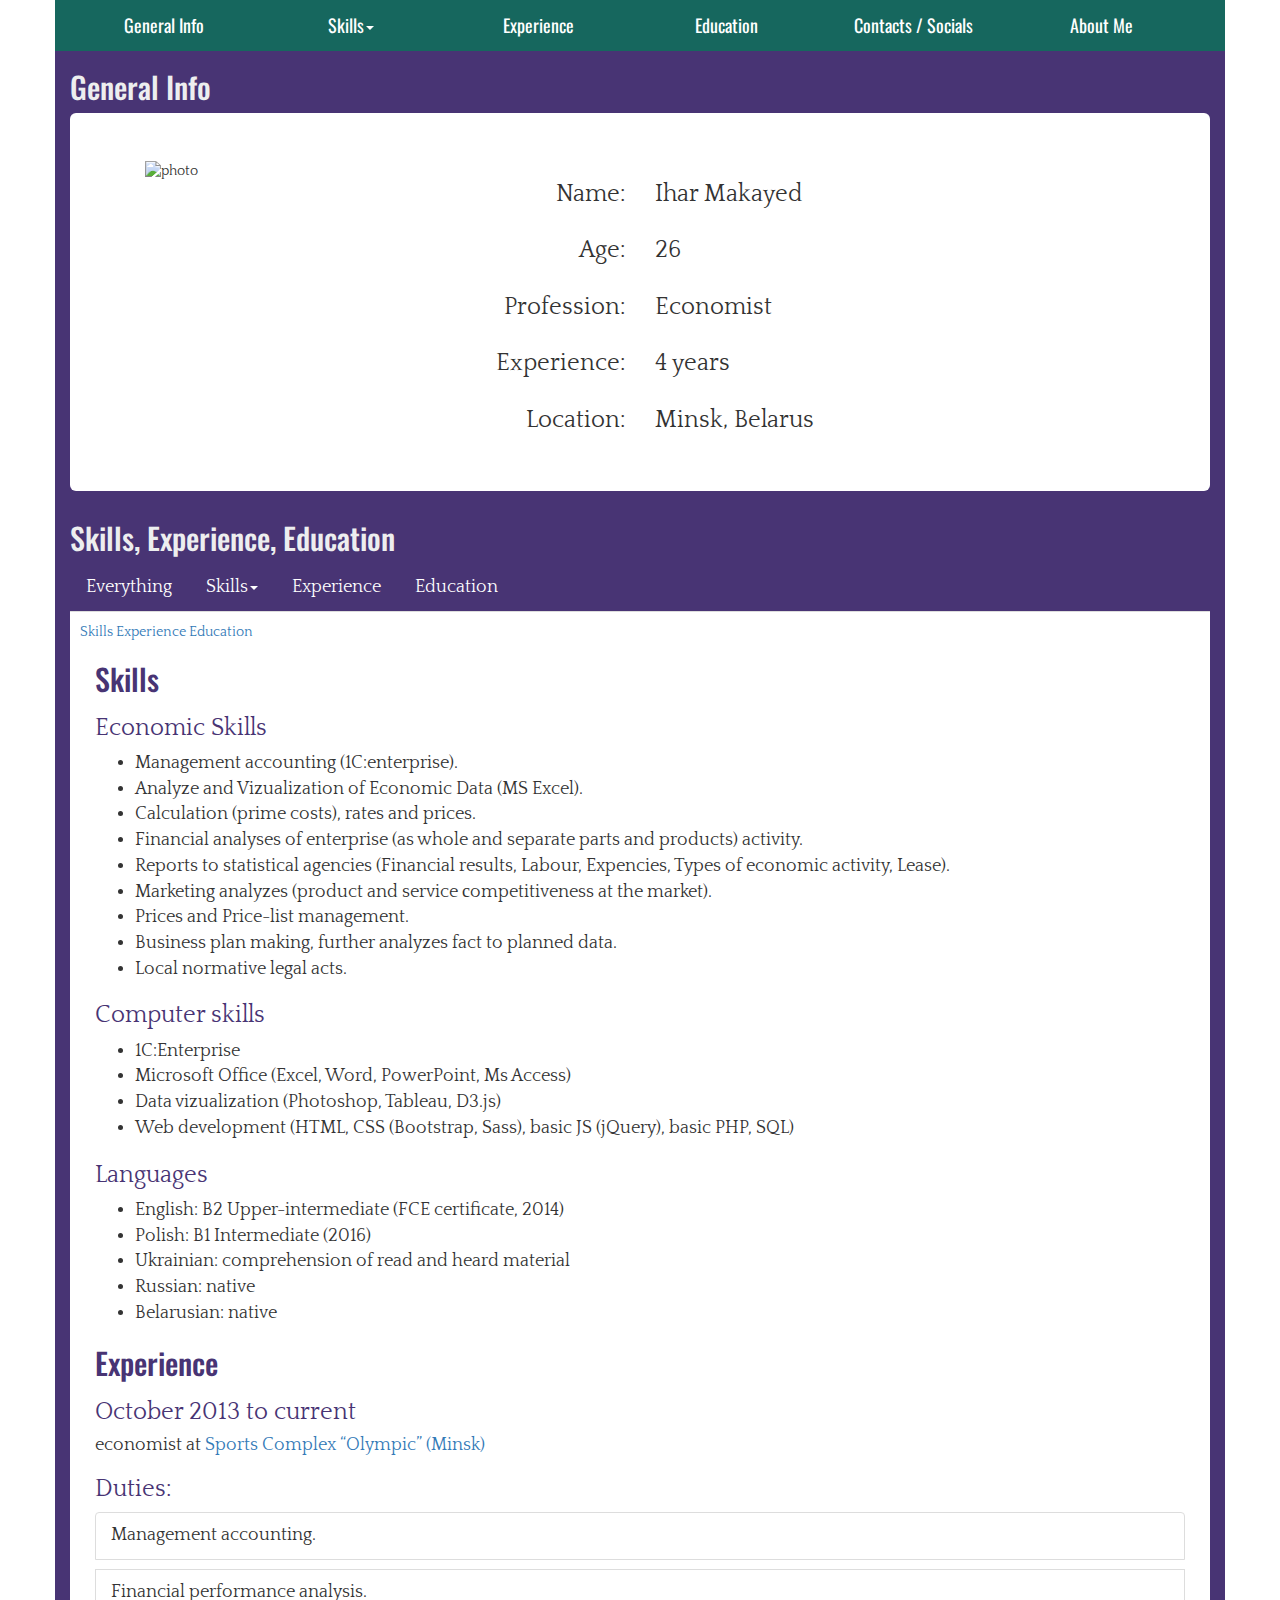
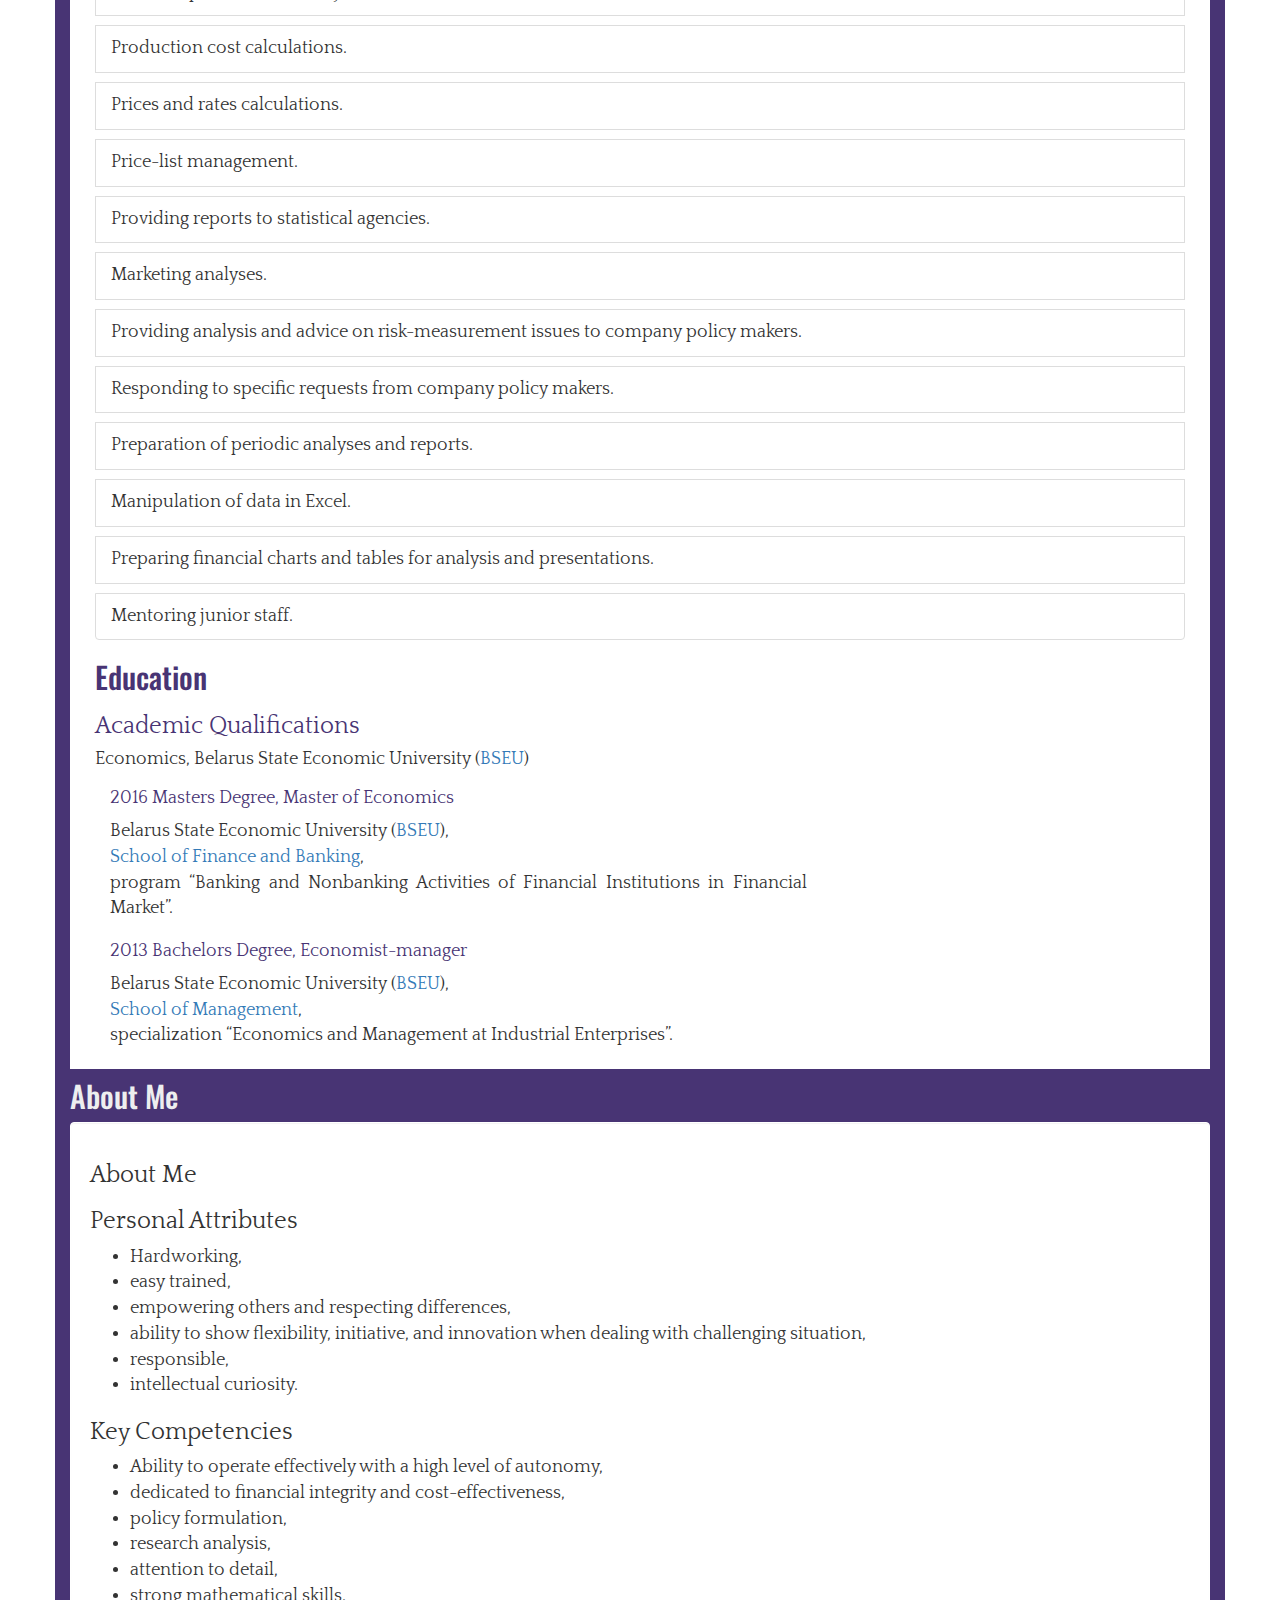
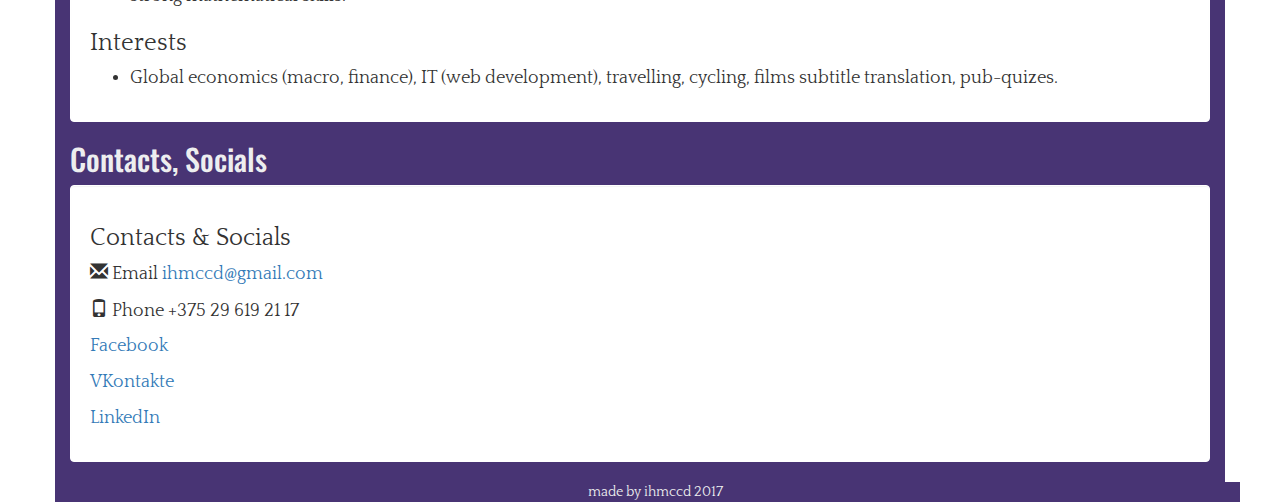
==== index.html @ b2a45d7b "eng_1" ====
<!DOCTYPE html>
<html>
<head>
	<meta charset="utf-8">
    <meta http-equiv="X-UA-Compatible" content="IE=edge">
    <meta name="viewport" content="width=device-width, initial-scale=1">
	<title>Ihar Makayed Resume</title>
	<link rel="stylesheet" href="https://maxcdn.bootstrapcdn.com/bootstrap/3.3.7/css/bootstrap.min.css" integrity="sha384-BVYiiSIFeK1dGmJRAkycuHAHRg32OmUcww7on3RYdg4Va+PmSTsz/K68vbdEjh4u" crossorigin="anonymous">
	<link href="css/styles.css" rel="stylesheet">
	<link href="https://fonts.googleapis.com/css?family=Oswald|Quattrocento" rel="stylesheet">
	<script src="https://use.fontawesome.com/898a6b61d2.js"></script>
</head>
<body>
<div class="container css_main_container">

<!-- navigation bar -->

 <nav class="navbar navbar-fixed-top container css_navbar" role="navigation">
	 <div class="navbar-header">
		<button type="button" class="navbar-toggle collapsed" data-toggle="collapse" data-target="#bs-example-navbar-collapse-1">
				<span class="sr-only">Toggle navigation</span>
				<span class="icon-bar"></span>
				<span class="icon-bar"></span>
				<span class="icon-bar"></span>
		</button>
</div>
<div class="collapse navbar-collapse" id="bs-example-navbar-collapse-1">
     <ul class="nav navbar-nav col-md-12">
		 <li class="col-xs-6 col-sm-4 col-md-2"><a href="#gen_info">General Info</a></li>
		 <li class="col-xs-6 col-sm-4 col-md-2 dropdown js_navli">
		 <a class="dropdown js_menu" data-toggle="dropdown">Skills<span class="caret"></span>
			 <ul class="dropdown-menu col-xs-12 js_dropdown_menu css_dropdown_menu_navbar">
				<li><a href="#all_skills">All</a></li>
				<li><a href="#economy_skills">Economics</a></li>
				<li><a href="#computer_skills">Computer</a></li>
				<li><a href="#lang_skills">Languages</a></li>
			</ul>
		 </a></li>
		 <li class="col-xs-6 col-sm-4 col-md-2 js_navli"><a href="#exp">Experience</a></li>
		 <li class="col-xs-6 col-sm-4 col-md-2 js_navli"><a href="#edu">Education</a></li>
		 <li class="col-xs-6 col-sm-4 col-md-2"><a href="#contacts">Contacts / Socials</a></li>
		 <li class="col-xs-6 col-sm-4 col-md-2"><a href="#about_me">About Me</a></li>
	 </ul>
 </div>
</nav>

<!-- general info section -->
<div id="main_content">
	<h2 id="gen_info">General Info</h2>
	<div class="jumbotron col-xs-12 css_jumbotron">

		<div class="col-xs-12 col-sm-5 col-md-3">
		<img src="" alt="photo" class="img-responsive"></img>
		<!--my photo -->
		</div>

		<div class="col-xs-12 col-sm-7 col-md-6">
				<h3 class="col-xs-12 col-sm-6 text-right">Name:</h3><h3 class="col-xs-12 col-sm-6 ">Ihar Makayed</h3>
				<h3 class="col-xs-12 col-sm-6 text-right">Age:</h3><h3 class="col-xs-12 col-sm-6 ">26</h3>
				<h3 class="col-xs-12 col-sm-6 text-right">Profession:</h3><h3 class="col-xs-12 col-sm-6 ">Economist</h3>
				<h3 class="col-xs-12 col-sm-6 text-right">Experience:</h3><h3 class="col-xs-12 col-sm-6 ">4 years</h3>
				<h3 class="col-xs-12 col-sm-6 text-right">Location: </h3><h3 class="col-xs-12 col-sm-6 ">Minsk, Belarus</h3>
		</div>
	</div>

	<!-- skills, experience, education section -->

	<h2 id="skills_exp_edu">Skills, Experience, Education</h2>

	<div>
		<ul class="nav nav-tabs css_nav_tabs">
		  <li><a data-toggle="tab" href="#all_info">Everything</a></li>
		  <li class="dropdown"><a class="dropdown-toggle js_menu_section" data-toggle="dropdown" href="#" >Skills<span class="caret"></span></a>
			<ul class="dropdown-menu js_dropdown_menu_section css_dropdown_menu_section">
			  <li><a href="#all_skills" data-toggle="tab">All</a></li>
			  <li><a href="#economy_skills" data-toggle="tab">Economics</a></li>
			  <li><a href="#computer_skills" data-toggle="tab">Computer</a></li>
			  <li><a href="#lang_skills" data-toggle="tab">Languages</a></li>
			</ul>
		  </li>
		  <li><a data-toggle="tab" href="#exp" >Experience</a></li>
		  <li><a data-toggle="tab" href="#edu" >Education</a></li>
		</ul>

		<!-- all info -->

		<div class="tab-content css_tabcontent">
		<div id="all_info" class="tab-pane fade in active css_tab col-md-12  css_everything">


				<a href="#everything_skills">Skills</a>
				<a href="#everything_experience">Experience</a>
				<a href="#everything_education">Education</a>

<div class="col-md-12">
				<h2 id="#everything_skills">Skills</h2>

				<h3 class="css_everything_headings">Economic Skills</h3>
				<ul>
					<li>Management accounting (1C:enterprise).</li>
					<li>Analyze and Vizualization of Economic Data (MS Excel).</li>
					<li>Calculation (prime costs), rates and prices.</li>
					<li>Financial analyses of enterprise (as whole and separate parts and products) activity.</li>
					<li>Reports to statistical agencies (Financial results, Labour, Expencies, Types of economic activity, Lease).</li>
					<li>Marketing analyzes (product and service сompetitiveness at the market).</li>
					<li>Prices and Price-list management.</li>
					<li>Business plan making, further analyzes fact to planned data.</li>
					<li>Local normative legal acts.</li>
				</ul>

				<h3 class="css_everything_headings">Computer skills</h3>
				<ul>
						<li>1C:Enterprise</li>
						<li>Microsoft Office (Excel, Word, PowerPoint, Ms Access)</li>
						<li>Data vizualization (Photoshop, Tableau, D3.js)</li>
						<li>Web development (HTML, CSS (Bootstrap, Sass), basic JS (jQuery), basic PHP, SQL)</li>
				</ul>

					<h3 class="css_everything_headings">Languages</h3>
					<ul>
							<li>English: B2 Upper-intermediate (FCE certificate, 2014)</li>
							<li>Polish: B1 Intermediate (2016)</li>
							<li>Ukrainian: comprehension of read and heard material</li>
							<li>Russian: native</li>
							<li>Belarusian: native</li>
					</ul>

					<h2 id="everything_experience">Experience</h2>

					<h3 class="css_everything_headings">October 2013 to current</h3>
					<h4>economist at <a href="http://dvs.by" target="_blank" title="dvs.by">Sports Complex “Olympic” (Minsk)</a></h4>
					<h3 class="css_everything_headings">Duties:</h3>
					<ul class="list-group css_tab_ul_li">
					<li class="list-group-item">Management accounting.</li>
					<li class="list-group-item">Financial performance analysis.</li>
					<li class="list-group-item">Production cost calculations.</li>
					<li class="list-group-item">Prices and rates calculations.</li>
					<li class="list-group-item">Price-list management.</li>
					<li class="list-group-item">Providing reports to statistical agencies.</li>
					<li class="list-group-item">Marketing analyses.</li>
					<li class="list-group-item">Providing analysis and advice on risk-measurement issues to company policy makers.</li>
					<li class="list-group-item">Responding to specific requests from company policy makers.</li>
					<li class="list-group-item">Preparation of periodic analyses and reports.</li>
					<li class="list-group-item">Manipulation of data in Excel.</li>
					<li class="list-group-item">Preparing financial charts and tables for analysis and presentations.</li>
					<li class="list-group-item">Mentoring junior staff.</li>
					</ul>



					<h2 id="everything_education">Education</h2>



					<h3 class="css_everything_headings"> Academic Qualifications</h3>
					<h4> Economics, Belarus State Economic University (<a href="http://bseu.by/english/" title="bseu page" target="_blank">BSEU</a>)</h4>

					<div class="col-md-8">
					<h4 class="css_everything_headings">2016 Masters Degree, Master of Economics </h4>
					<p  class="text-justify"> Belarus State Economic University (<a href="http://bseu.by/english/" title="bseu page" target="_blank">BSEU</a>),</br> <a href="http://bseu.by/english/faculty1/faculty1.htm" target="_blank">School of Finance and Banking</a>,</br> program “Banking and Nonbanking Activities of Financial Institutions in Financial Market”.</p>
		</div>


					<div class="col-md-8">
					<h4 class="css_everything_headings">2013 Bachelors Degree, Economist-manager</h4>
					<p  class="text-justify"> Belarus State Economic University (<a href="http://bseu.by/english/" title="bseu page" target="_blank">BSEU</a>), </br><a href="http://bseu.by/english/faculty2/faculty2.htm" target="_blank">School of Management</a>,</br> specialization “Economics and Management at Industrial Enterprises”.</p>
				</div>

		</div>
	</div>


		 <div id="all_skills" class="tab-pane fade css_tab col-md-12">
			 <div class="col-md-12">

		  <!-- all skills -->

			<a href="#all_skills_economic">Economic</a>
			<a href="#all_skills_computer">Computer</a>
			<a href="#all_skills_language">Language</a>

			<h3 id="all_skills_economic">Economic Skills</h3>
			<ul>
				<li>Management accounting (1C:enterprise).</li>
				<li>Analyze and Vizualization of Economic Data (MS Excel).</li>
				<li>Calculation (prime costs), rates and prices.</li>
				<li>Financial analyses of enterprise (as whole and separate parts and products) activity.</li>
				<li>Reports to statistical agencies (Financial results, Labour, Expencies, Types of economic activity, Lease).</li>
				<li>Marketing analyzes (product and service сompetitiveness at the market).</li>
				<li>Prices and Price-list management.</li>
				<li>Business plan making, further analyzes fact to planned data.</li>
				<li>Local normative legal acts.</li>
			</ul>

			<h3  id="all_skills_computer">Computer skills</h3>
			<ul>
					<li>1C:Enterprise</li>
					<li>Microsoft Office (Excel, Word, PowerPoint, Ms Access)</li>
					<li>Data vizualization (Photoshop, Tableau, D3.js)</li>
					<li>Web development (HTML, CSS (Bootstrap, Sass), basic JS (jQuery), basic PHP, SQL)</li>
			</ul>

			  <h3  id="all_skills_language">Languages</h3>
				<ul>
						<li>English: B2 Upper-intermediate (FCE certificate, 2014)</li>
						<li>Polish: B1 Intermediate (2016)</li>
						<li>Ukrainian: comprehension of read and heard material</li>
						<li>Russian: native</li>
						<li>Belarusian: native</li>
				</ul>



</div>
		</div>

		<!-- skills economy -->

		 <div id="economy_skills" class="tab-pane fade css_tab col-md-12">
			 <div class="col-md-12">
		  <h3>Economic Skills</h3>
			<ul>
				<li>Management accounting (1C:enterprise).</li>
				<li>Analyze and Vizualization of Economic Data (MS Excel).</li>
				<li>Calculation (prime costs), rates and prices.</li>
				<li>Financial analyses of enterprise (as whole and separate parts and products) activity.</li>
				<li>Reports to statistical agencies (Financial results, Labour, Expencies, Types of economic activity, Lease).</li>
				<li>Marketing analyzes (product and service сompetitiveness at the market).</li>
				<li>Prices and Price-list management.</li>
				<li>Business plan making, further analyzes fact to planned data.</li>
				<li>Local normative legal acts.</li>
			</ul>
		</div>
		</div>

		<!-- skills lang -->

		<div id="lang_skills" class="tab-pane fade css_tab col-md-12">
			<div class="col-md-12">
				<h3>Language Skills</h3>
<div class="col-md-12">

	<div class="media">
	  <div class="media-left media-top">
	      <img class="media-object" src="img/gb.png" alt="english" title="english">
	  </div>
	  <div class="media-body">
	    <h4 class="media-heading">English</h4>
			  <p>B2 Upper-intermediate (<a href="http://www.cambridgeenglish.org/exams/first/" target="_blank" title="FCE exam">FCE certificate</a>, 2014)</p>
	  </div>
	</div>

	<div class="media">
		<div class="media-left media-top">
				<img class="media-object" src="img/pl.png" alt="polish" title="polish">
		</div>
		<div class="media-body">
			<h4 class="media-heading">Polish</h4>
				<p>B1 Intermediate (2016)</p>
		</div>
	</div>

	<div class="media">
		<div class="media-left media-top">
				<img class="media-object" src="img/ua.png" alt="ukrainian" title="ukrainian">
		</div>
		<div class="media-body">
			<h4 class="media-heading">Ukrainian</h4>
				<p>Comprehension of read and heard material</p>
		</div>
	</div>

	<div class="media">
		<div class="media-left media-top">
				<img class="media-object" src="img/ru.png" alt="russian" title="russian">
		</div>
		<div class="media-body">
			<h4 class="media-heading">Russian</h4>
				<p>Native</p>
		</div>
	</div>

	<div class="media">
		<div class="media-left media-top">
				<img class="media-object" src="img/by.png" alt="belarusian" title="belarusian">
		</div>
		<div class="media-body">
			<h4 class="media-heading">Belarusian</h4>
				<p>Native</p>
		</div>
	</div>
</div>
</div>
<!--
			  <h3>Languages</h3>
			  <h4>English:</h4>
			  <p>B2 Upper-intermediate (<a href="http://www.cambridgeenglish.org/exams/first/" target="_blank" title="FCE exam">FCE certificate</a>, 2014);</p>
			  <h4>Polish:</h4>
			  <p>B1 Intermediate (2016);</p>
			  <h4>Ukrainian:</h4>
			  <p>- comprehension of read and heard material</p>
		      <h4>Russian, Belarusian:</h4>
			  <p>- native.</p>
-->

		</div>

		<!-- skills computer -->

		<div id="computer_skills" class="tab-pane fade css_tab col-md-12">
			<div class="hidden-sm visible-md visible-lg">
			<img src="img/enterprise.png" alt="1C:enterprise" title="1C:Enterprise" class="img-rounded col-xs-hidden"  />
			<img src="img/msoffice.png" alt="Ms Office" title="Excel, Word, PowerPoint, Access" class="img-rounded col-xs-hidden"  />
			<img src="img/photoshop.png"  alt="Photoshop" title="Photoshop" class="img-rounded col-xs-hidden" />
			<img src="img/tabl.png"  alt="Tableau" title="Tableau" class="img-rounded col-xs-hidden" />
			<img src="img/web.png"  alt="Web" title="HTML, CSS, JavaScript, jQuery" class="img-rounded col-xs-hidden" />
			<img src="img/phpmysql.png"  alt="php mysql" title="PHP Sql" class="img-rounded col-xs-hidden"  />
		</div>
			<div class="col-md-12">
			<h3>Computer skills</h3>
			<ul class="css_tab_ul_li">
					<li>1C:Enterprise</li>
					<li>Microsoft Office (Excel, Word, PowerPoint, Ms Access)</li>
					<li>Data vizualization (Photoshop, Tableau, D3.js)</li>
					<li>Web development (HTML, CSS (Bootstrap, Sass), basic JS (jQuery), basic PHP, SQL)</li>
			</ul>
		</div>
		</div>

		<div id="exp" class="tab-pane fade css_tab col-md-12">
			<div class="col-md-12">
			<h3>October 2013 to current</h3>
			<h4>economist at <a href="http://dvs.by" target="_blank" title="dvs.by">Sports Complex “Olympic” (Minsk)</a></h4>
			<h3>Duties:</h3>
			<ul class="list-group css_tab_ul_li">
			<li class="list-group-item">Management accounting.</li>
			<li class="list-group-item">Financial performance analysis.</li>
			<li class="list-group-item">Production cost calculations.</li>
			<li class="list-group-item">Prices and rates calculations.</li>
			<li class="list-group-item">Price-list management.</li>
			<li class="list-group-item">Providing reports to statistical agencies.</li>
			<li class="list-group-item">Marketing analyses.</li>
			<li class="list-group-item">Providing analysis and advice on risk-measurement issues to company policy makers.</li>
			<li class="list-group-item">Responding to specific requests from company policy makers.</li>
			<li class="list-group-item">Preparation of periodic analyses and reports.</li>
			<li class="list-group-item">Manipulation of data in Excel.</li>
			<li class="list-group-item">Preparing financial charts and tables for analysis and presentations.</li>
			<li class="list-group-item">Mentoring junior staff.</li>
			</ul>
</div>
		</div>

		<div id="edu" class="tab-pane fade css_tab col-md-12">
			<div class="col-md-12">

			<h3> Academic Qualifications</h3>
			<h4> Economics, Belarus State Economic University (<a href="http://bseu.by/english/" title="bseu page" target="_blank">BSEU</a>)</h4>

		</div>

			<div class="col-md-8">
			<h4>2016 Masters Degree, Master of Economics </h4>
			<p  class="text-justify"> Belarus State Economic University (<a href="http://bseu.by/english/" title="bseu page" target="_blank">BSEU</a>),</br> <a href="http://bseu.by/english/faculty1/faculty1.htm" target="_blank">School of Finance and Banking</a>,</br> program “Banking and Nonbanking Activities of Financial Institutions in Financial Market”.</p>
</div>


			<div class="col-md-8">
			<h4>2013 Bachelors Degree, Economist-manager</h4>
			<p  class="text-justify"> Belarus State Economic University (<a href="http://bseu.by/english/" title="bseu page" target="_blank">BSEU</a>), </br><a href="http://bseu.by/english/faculty2/faculty2.htm" target="_blank">School of Management</a>,</br> specialization “Economics and Management at Industrial Enterprises”.</p>
		</div>

</div>
		</div>

<!-- skills, experience, education section -->


		<h2>About Me</h2>
		<div>
			<div class="well css_well">
			<h3>About Me</h3>
			<h3>Personal Attributes</h3>
			<ul>
				<li>Hardworking,</li>
				<li>easy trained,</li>
				<li>empowering others and respecting differences,</li>
				<li>ability to show flexibility, initiative, and innovation when dealing with challenging situation,</li>
				<li>responsible,</li>
				<li>intellectual curiosity.</li>
			</ul>
			<h3>Key Competencies</h3>
			<ul>
				<li>Ability to operate effectively with a high level of autonomy,</li>
				<li>dedicated to financial integrity and cost-effectiveness,</li>
				<li>policy formulation,</li>
				<li> research analysis,</li>
				<li>attention to detail,</li>
				<li>strong mathematical skills.</li>
			</ul>
			<h3>Interests</h3>
			<ul>
			<li>Global  economics (macro, finance), IT (web development), travelling, cycling, films subtitle translation, pub-quizes.</li>
			<ul>
				<div id="about_me"></div>
			</div>
		</div>

		<div>
			<h2 id="contacts">Contacts, Socials</h2>
			<div class="well css_well">
				<h3>Contacts &amp; Socials</h3>
				<p><span class="glyphicon glyphicon-envelope"></span> Email <a href="mailto:#">ihmccd@gmail.com</a></p>
				<p><span class="glyphicon glyphicon-phone"></span> Phone +375 29  619 21 17</p>
				<p><i class="fa fa-facebook-square" aria-hidden="true"></i> <a href="https://www.facebook.com/igormaccoed" title="facebook.com/igormaccoed" target="_blank"> Facebook</a></p>
				<p><i class="fa fa-vk" aria-hidden="true"></i> <a href="https://vk.com/mccoed" target="_blank" title="vk.com/mccoed"> VKontakte </a></p>
				<p><i class="fa fa-linkedin-square" aria-hidden="true"></i><a href="" title="" target="_blank"> LinkedIn</p>

			</div>
		</div>


	</div>
</div>

<footer class="container">
made by ihmccd 2017
</footer>
</div>
<script src="https://ajax.googleapis.com/ajax/libs/jquery/3.2.1/jquery.min.js"></script>
<!-- Latest compiled and minified JavaScript -->
<script src="https://maxcdn.bootstrapcdn.com/bootstrap/3.3.7/js/bootstrap.min.js" integrity="sha384-Tc5IQib027qvyjSMfHjOMaLkfuWVxZxUPnCJA7l2mCWNIpG9mGCD8wGNIcPD7Txa" crossorigin="anonymous"></script>
<script src="js/script.js"></script>


</body>
</html>
---- css/styles.css ----
body {
	padding-top: 50px;
/*background-color: #edeeef*/
	font-family: 'Quattrocento', serif;

}

p, li{
	font-size: 18px;
}
a{cursor:pointer;}

h2
{
	color: #edeeef;
	font-family: 'Oswald', sans-serif;
}
nav ul li{text-align:center;}
nav ul li:first{text-align: left;}
footer
{
	background-color: #483474;
	text-align:center;
	color: #edeeef;
}

.css_dropdown_menu_navbar li a:hover{
		background-color: #16675e;
		color: #edeeef;
}

 .css_everything h2{
	 color: #483474;
 }

 .css_everything_headings{
	 color: #483474;
 }

.css_tab{
	background-color: white;//#edeeef;
	padding: 10px;
	margin-bottom: 10px;
}

.css_tab_ul_li li{
	font-family: 'Quattrocento', serif;
	margin-top: 10px;
}

.css_navbar
{
	background-color: #16675e;
	font-family: 'Oswald', sans-serif;
	font-size: 0.85vw;
	//font-weight: bold;
}

/*rewriting bootstrap */
.nav .open>a, .nav .open>a:focus, .nav .open>a:hover, .nav>li>a:focus, .nav>li>a:hover{
	background-color: #483474;
}

/* */

.css_navbar a{color: white;}
/*.css_navbar a:hover{color:black;}*/
.css_navbar li a:hover{background-color: #483474;}

.css_nav_tabs li
{
	color: white;
	//border: 1px solid white;
}

.css_nav_tabs li a
{
	color: white;

}

.css_nav_tabs li a:hover, .css_nav_tabs li.dropdown a:hover, .dropdown-menu>.active>a, .dropdown-menu>.active>a:focus, .dropdown-menu>.active>a:hover
{
	background-color: white;
	color: #483474;
	cursor: pointer;
}

.css_nav_tabs ul.css_dropdown_menu_section li a
{
		color: #483474;
}

.css_nav_tabs ul.css_dropdown_menu_section li a:hover
{
		background-color: #483474;
		color: white;
}


.css_jumbotron
{
	background-color: white;
}

.css_main_container{
	background-color: #483474;

}

.css_tabcontent{
	//margin-top: -10px;
	border-radius: 10px;
}
.css_well{
	background-color:  white;
	border-color:  white;
}

@media screen and (min-width:776px) and (max-width: 1000px) {
	#main_content{
		margin-top: 55px;
	}
}

@media screen and (min-width:316px) and (max-width: 775px) {
	#main_content{
		margin-top: 110px;
	}

	.jumbotron h3:nth-of-type(odd){
		text-align: left;
		text-decoration: underline;
	}
}

@media screen and (max-width: 315px) {
	#main_content{
		margin-top: 150px;
	}
	.jumbotron h3:nth-of-type(odd){
		text-align: left;
		text-decoration: underline;
	}
}


//extend body padding top with a media
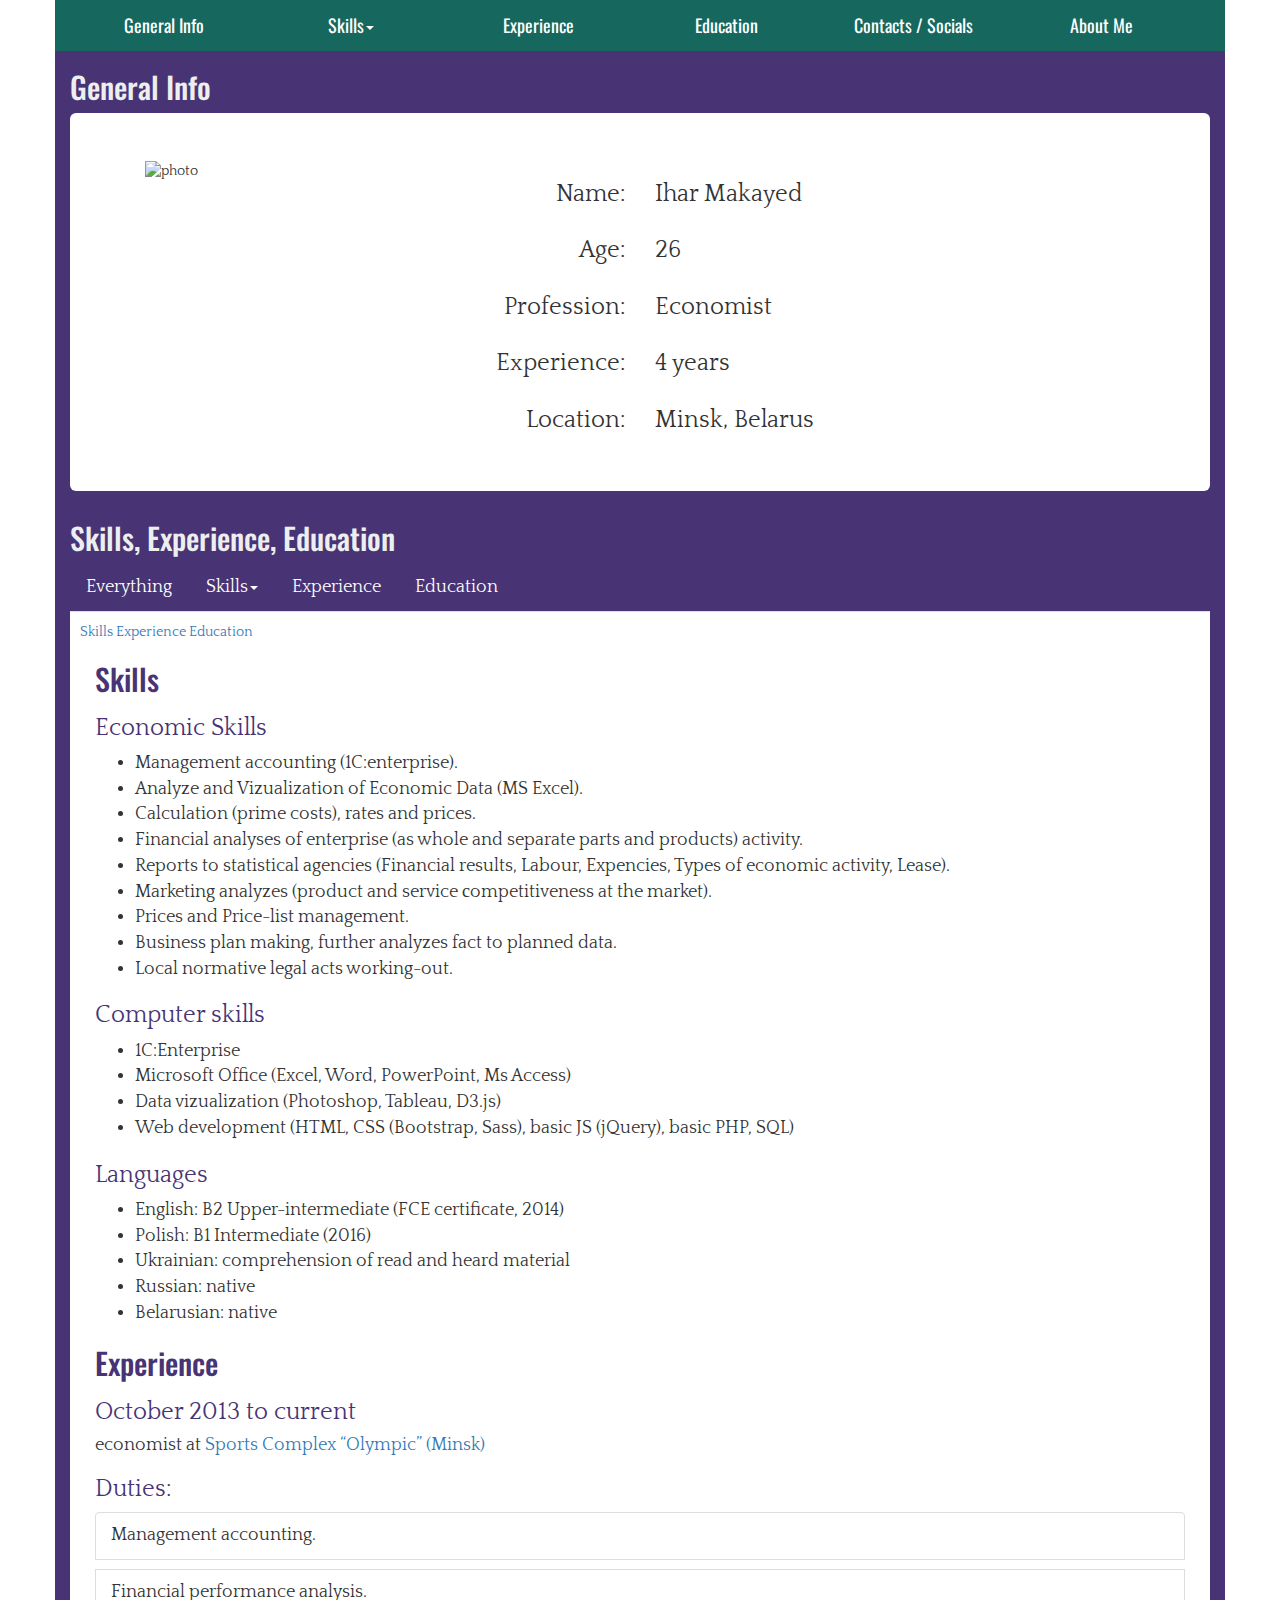
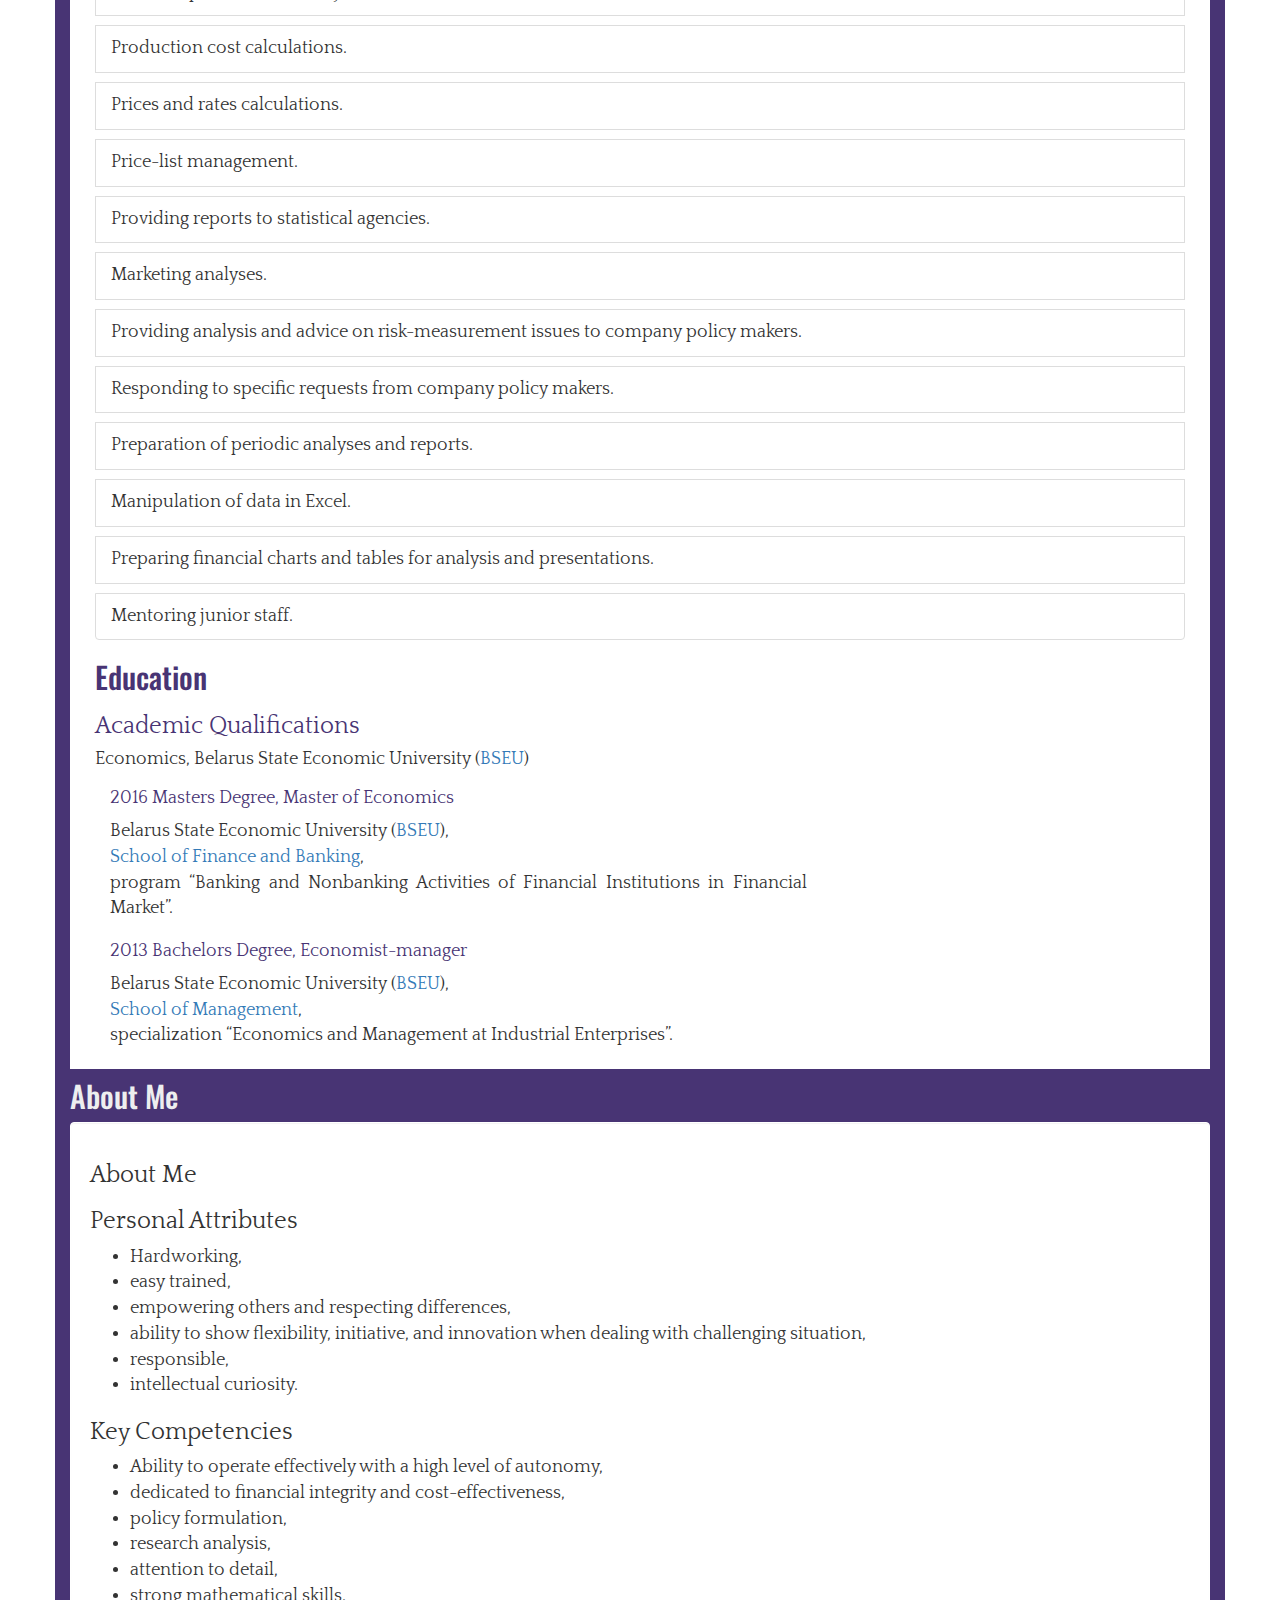
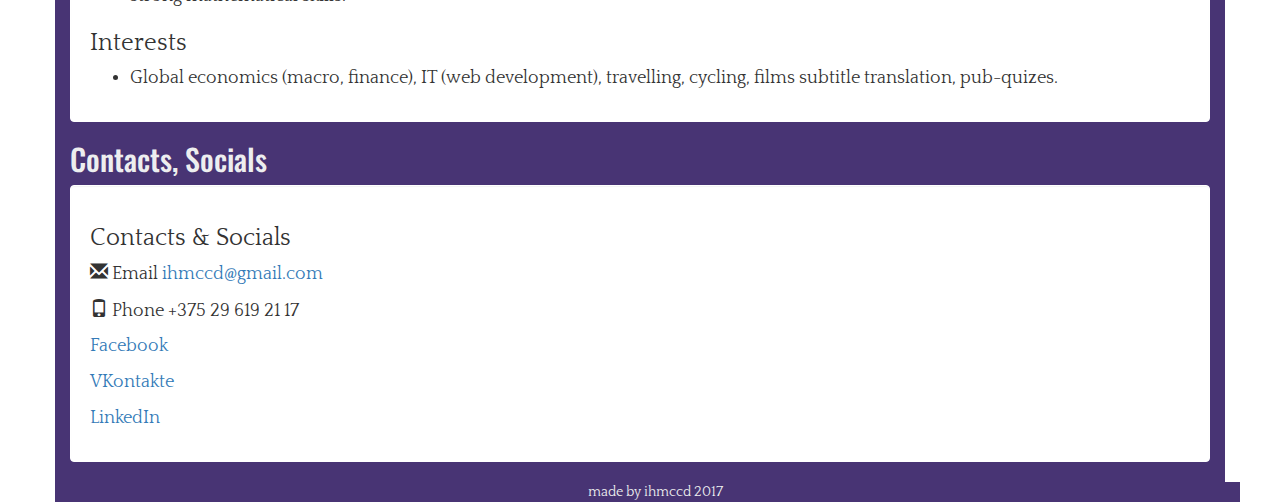
==== commit f4f83acb: "eng_1.2" ====
--- a/index.html
+++ b/index.html
@@ -17,11 +17,8 @@
 
  <nav class="navbar navbar-fixed-top container css_navbar" role="navigation">
 	 <div class="navbar-header">
-		<button type="button" class="navbar-toggle collapsed" data-toggle="collapse" data-target="#bs-example-navbar-collapse-1">
-				<span class="sr-only">Toggle navigation</span>
-				<span class="icon-bar"></span>
-				<span class="icon-bar"></span>
-				<span class="icon-bar"></span>
+		<button type="button" class="btn btn-lg navbar-toggle collapsed btn css_menu_button" data-toggle="collapse" data-target="#bs-example-navbar-collapse-1">Menu
+
 		</button>
 </div>
 <div class="collapse navbar-collapse" id="bs-example-navbar-collapse-1">
@@ -105,7 +102,7 @@
 					<li>Marketing analyzes (product and service сompetitiveness at the market).</li>
 					<li>Prices and Price-list management.</li>
 					<li>Business plan making, further analyzes fact to planned data.</li>
-					<li>Local normative legal acts.</li>
+					<li>Local normative legal acts working-out.</li>
 				</ul>
 
 				<h3 class="css_everything_headings">Computer skills</h3>
@@ -246,7 +243,7 @@
 	  </div>
 	  <div class="media-body">
 	    <h4 class="media-heading">English</h4>
-			  <p>B2 Upper-intermediate (<a href="http://www.cambridgeenglish.org/exams/first/" target="_blank" title="FCE exam">FCE certificate</a>, 2014)</p>
+			  <p><a href="https://en.wikipedia.org/wiki/Common_European_Framework_of_Reference_for_Languages" target="_blank">B2</a> Upper-intermediate (<a href="http://www.cambridgeenglish.org/exams/first/" target="_blank" title="FCE exam">FCE certificate</a>, 2014)</p>
 	  </div>
 	</div>
 
@@ -256,7 +253,7 @@
 		</div>
 		<div class="media-body">
 			<h4 class="media-heading">Polish</h4>
-				<p>B1 Intermediate (2016)</p>
+				<p><a href="https://en.wikipedia.org/wiki/Common_European_Framework_of_Reference_for_Languages" target="_blank">B1</a> Intermediate (2016)</p>
 		</div>
 	</div>
 
--- a/css/styles.css
+++ b/css/styles.css
@@ -103,6 +103,21 @@
 	background-color: white;
 }
 
+.css_menu_button{
+	background-color: #483474;
+	color: white;
+}
+
+.css_menu_button:hover{
+	background-color: white;
+	color: #16675e;
+}
+
+.css_menu_button:focus{
+	background-color: #483474;
+	color: white;
+}
+
 .css_main_container{
 	background-color: #483474;
 
@@ -125,7 +140,7 @@
 
 @media screen and (min-width:316px) and (max-width: 775px) {
 	#main_content{
-		margin-top: 110px;
+		margin-top: 150px;
 	}
 
 	.jumbotron h3:nth-of-type(odd){
@@ -136,7 +151,7 @@
 
 @media screen and (max-width: 315px) {
 	#main_content{
-		margin-top: 150px;
+		margin-top: 180px;
 	}
 	.jumbotron h3:nth-of-type(odd){
 		text-align: left;
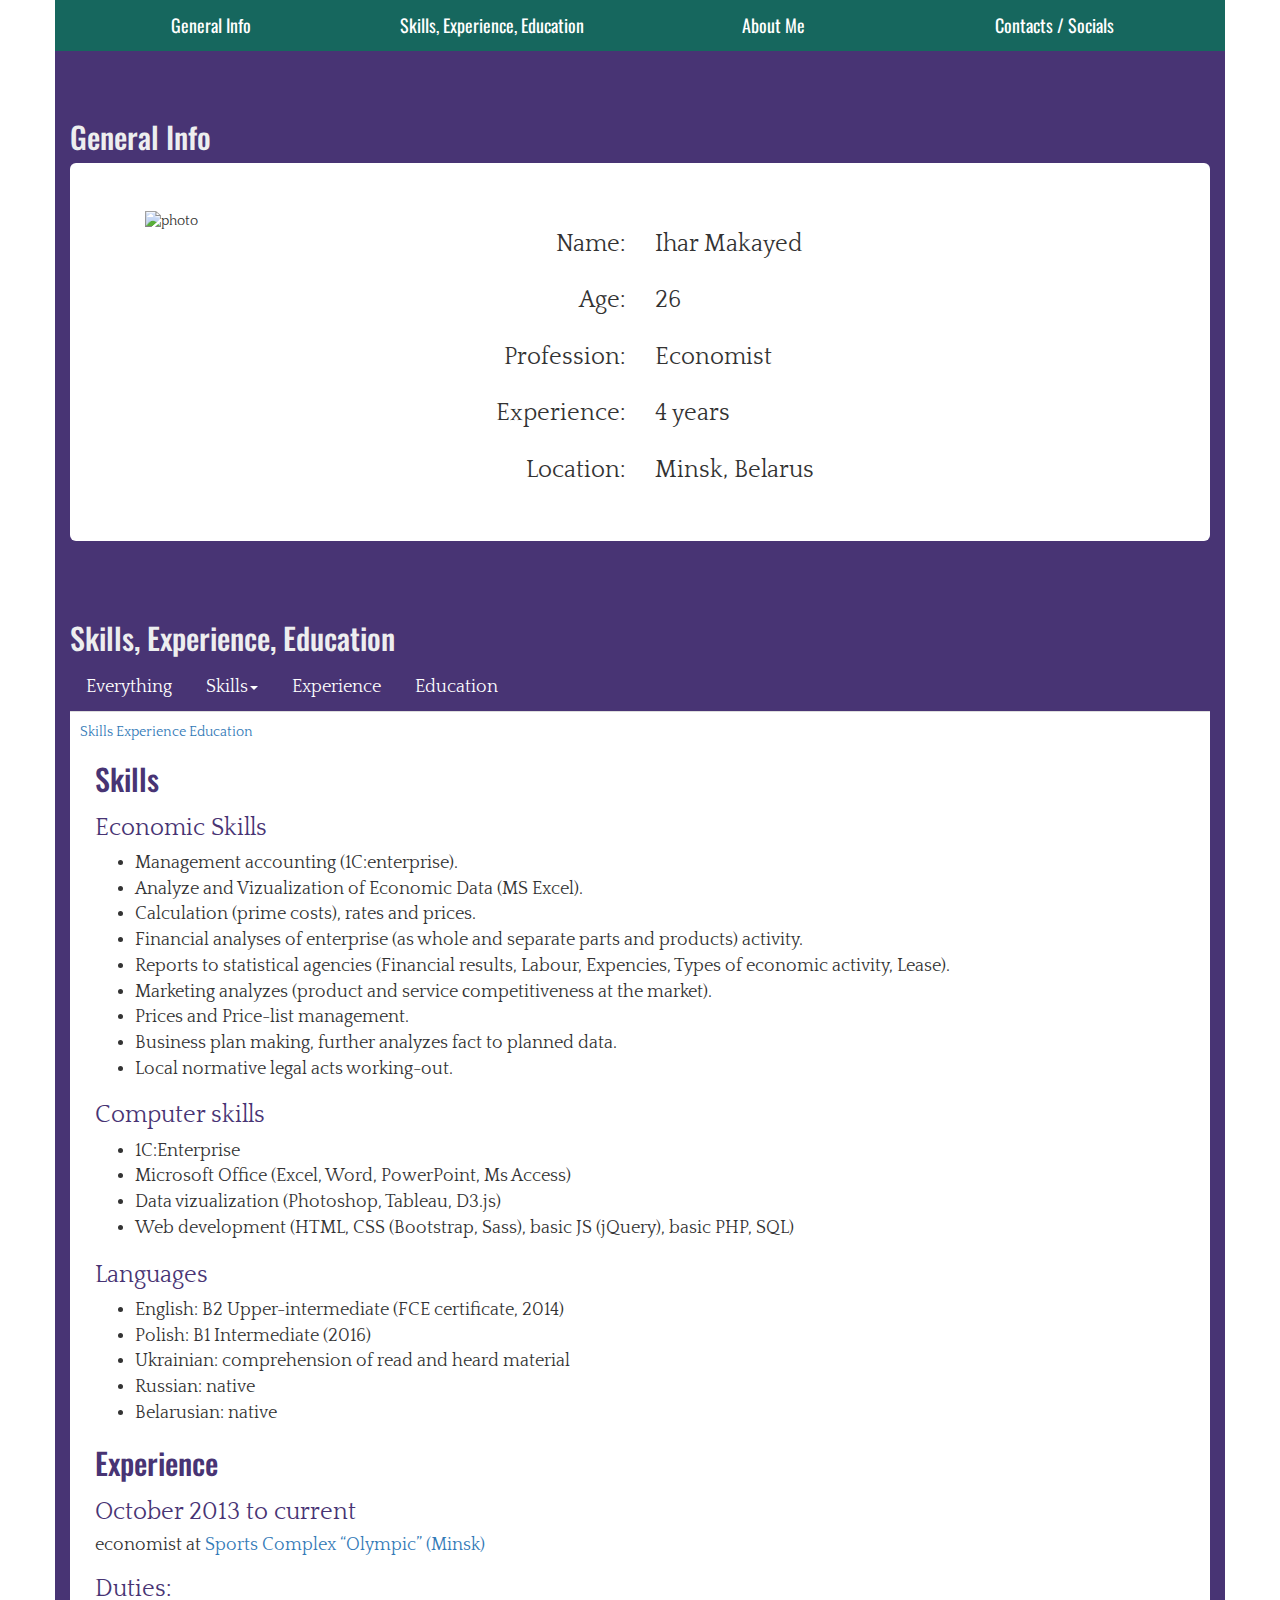
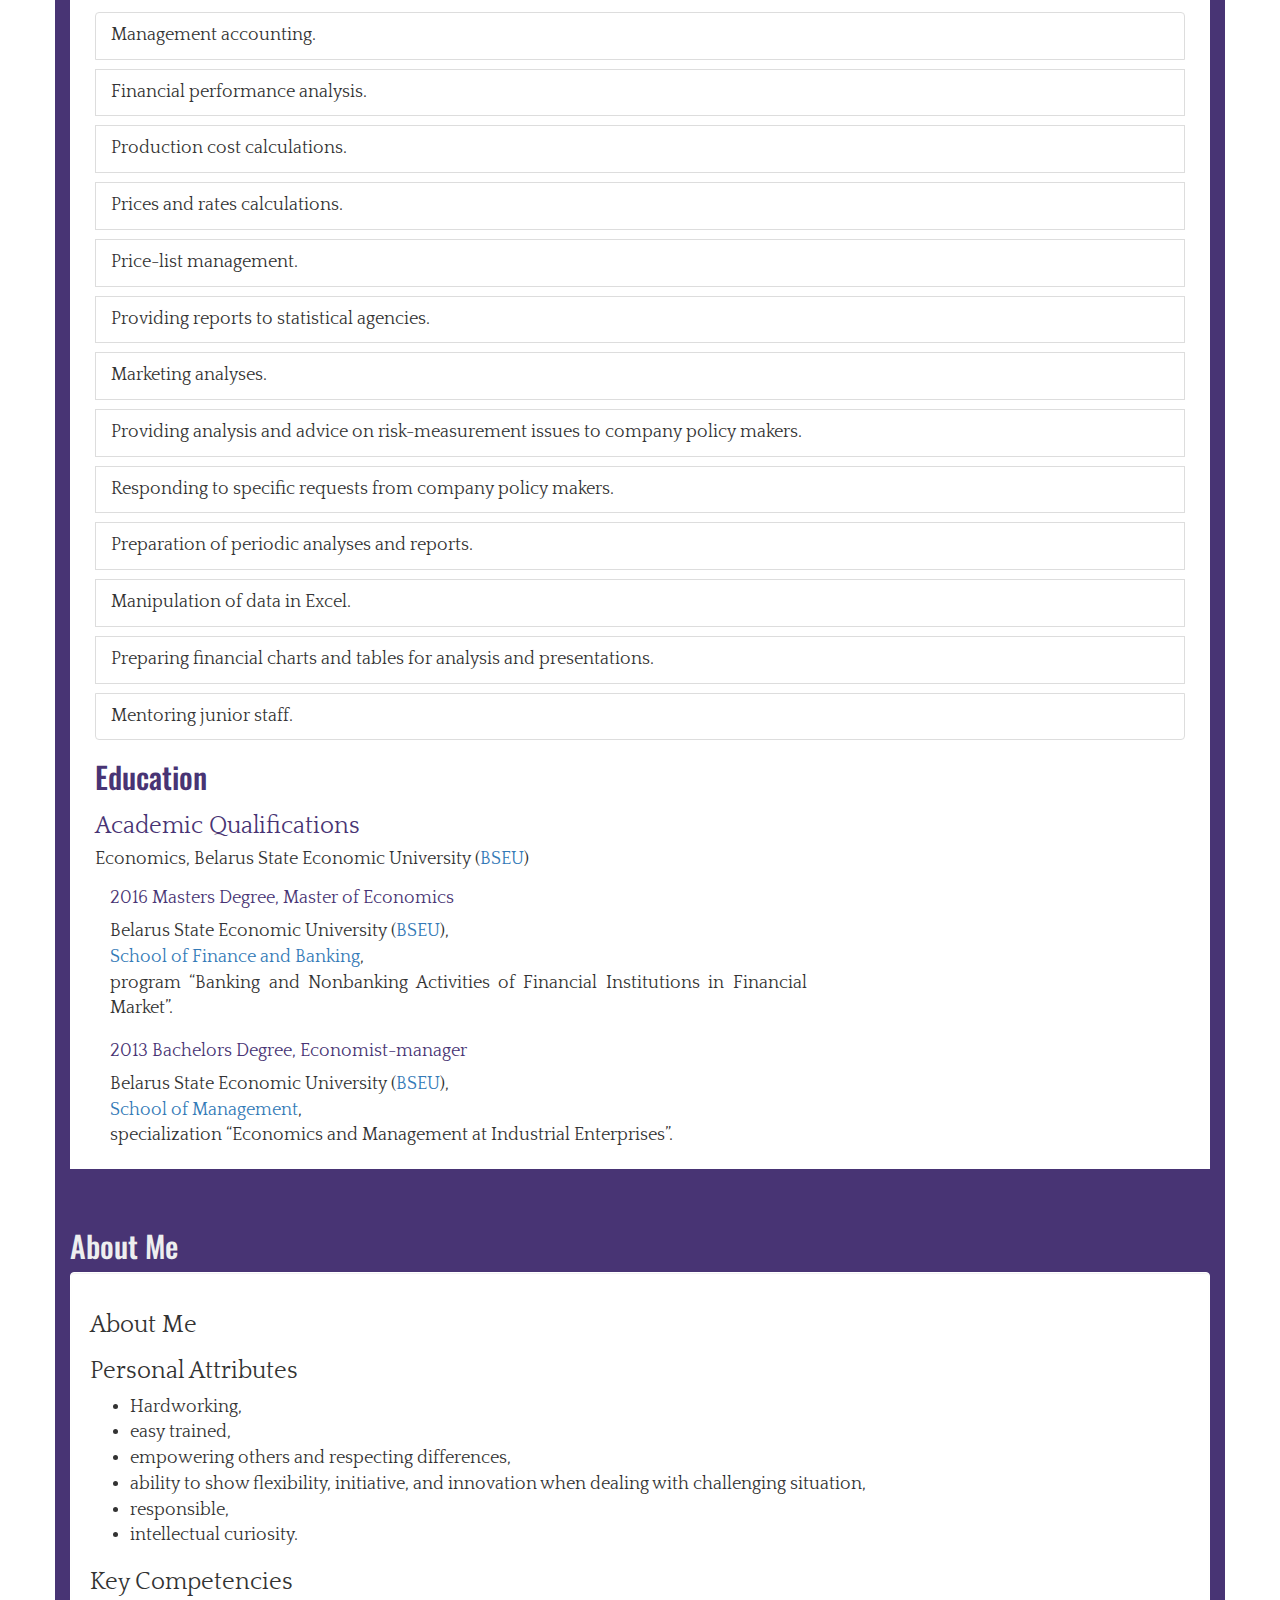
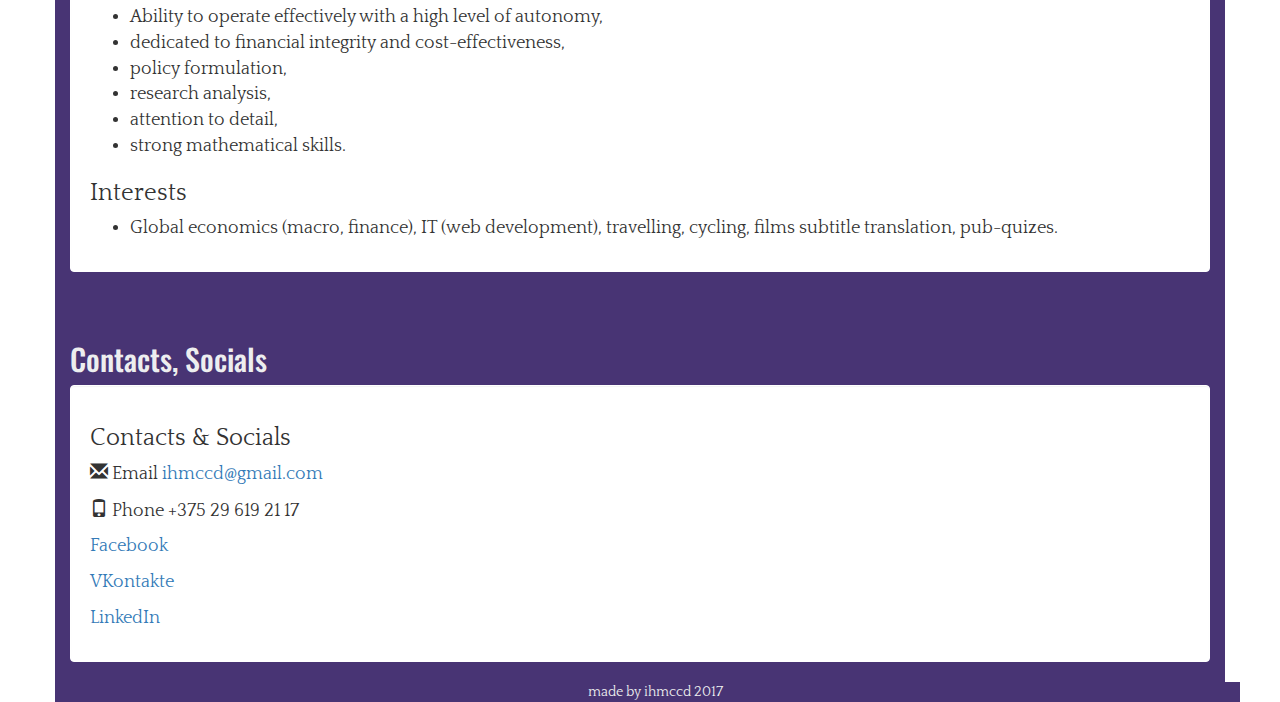
==== commit 83287304: "eng_04/07" ====
--- a/index.html
+++ b/index.html
@@ -23,27 +23,20 @@
 </div>
 <div class="collapse navbar-collapse" id="bs-example-navbar-collapse-1">
      <ul class="nav navbar-nav col-md-12">
-		 <li class="col-xs-6 col-sm-4 col-md-2"><a href="#gen_info">General Info</a></li>
-		 <li class="col-xs-6 col-sm-4 col-md-2 dropdown js_navli">
-		 <a class="dropdown js_menu" data-toggle="dropdown">Skills<span class="caret"></span>
-			 <ul class="dropdown-menu col-xs-12 js_dropdown_menu css_dropdown_menu_navbar">
-				<li><a href="#all_skills">All</a></li>
-				<li><a href="#economy_skills">Economics</a></li>
-				<li><a href="#computer_skills">Computer</a></li>
-				<li><a href="#lang_skills">Languages</a></li>
-			</ul>
-		 </a></li>
-		 <li class="col-xs-6 col-sm-4 col-md-2 js_navli"><a href="#exp">Experience</a></li>
-		 <li class="col-xs-6 col-sm-4 col-md-2 js_navli"><a href="#edu">Education</a></li>
-		 <li class="col-xs-6 col-sm-4 col-md-2"><a href="#contacts">Contacts / Socials</a></li>
-		 <li class="col-xs-6 col-sm-4 col-md-2"><a href="#about_me">About Me</a></li>
+		 <li class="col-xs-6 col-sm-3 col-md-3"><a href="#gen_info">General Info</a></li>
+		 <li class="col-xs-6 col-sm-3 col-md-3"><a href="#skills_exp_edu">Skills, Experience, Education</a></li>
+		 <li class="col-xs-6 col-sm-3 col-md-3"><a href="#about_me">About Me</a></li>
+		 <li class="col-xs-6 col-sm-3 col-md-3"><a href="#contacts">Contacts / Socials</a></li>
+		 
 	 </ul>
  </div>
 </nav>
 
 <!-- general info section -->
+
 <div id="main_content">
-	<h2 id="gen_info">General Info</h2>
+	<div class="css_ancor_correct" id="gen_info"></div>
+	<h2>General Info</h2>
 	<div class="jumbotron col-xs-12 css_jumbotron">
 
 		<div class="col-xs-12 col-sm-5 col-md-3">
@@ -61,8 +54,8 @@
 	</div>
 
 	<!-- skills, experience, education section -->
-
-	<h2 id="skills_exp_edu">Skills, Experience, Education</h2>
+	<div id="skills_exp_edu" class="css_ancor_correct col-xs-12"></div>
+	<h2>Skills, Experience, Education</h2>
 
 	<div>
 		<ul class="nav nav-tabs css_nav_tabs">
@@ -243,7 +236,7 @@
 	  </div>
 	  <div class="media-body">
 	    <h4 class="media-heading">English</h4>
-			  <p><a href="https://en.wikipedia.org/wiki/Common_European_Framework_of_Reference_for_Languages" target="_blank">B2</a> Upper-intermediate (<a href="http://www.cambridgeenglish.org/exams/first/" target="_blank" title="FCE exam">FCE certificate</a>, 2014)</p>
+			  <p><a href="https://en.wikipedia.org/wiki/Common_European_Framework_of_Reference_for_Languages" target="_blank" title="B2 meaning">B2</a> Upper-intermediate (<a href="http://www.cambridgeenglish.org/exams/first/" target="_blank" title="FCE exam">FCE certificate</a>, 2014)</p>
 	  </div>
 	</div>
 
@@ -253,7 +246,7 @@
 		</div>
 		<div class="media-body">
 			<h4 class="media-heading">Polish</h4>
-				<p><a href="https://en.wikipedia.org/wiki/Common_European_Framework_of_Reference_for_Languages" target="_blank">B1</a> Intermediate (2016)</p>
+				<p><a href="https://en.wikipedia.org/wiki/Common_European_Framework_of_Reference_for_Languages" target="_blank" title="B1 meaning">B1</a> Intermediate (2016)</p>
 		</div>
 	</div>
 
@@ -370,8 +363,7 @@
 		</div>
 
 <!-- skills, experience, education section -->
-
-
+		<div id="about_me" class="css_ancor_correct col-xs-12"></div>
 		<h2>About Me</h2>
 		<div>
 			<div class="well css_well">
@@ -398,12 +390,14 @@
 			<ul>
 			<li>Global  economics (macro, finance), IT (web development), travelling, cycling, films subtitle translation, pub-quizes.</li>
 			<ul>
-				<div id="about_me"></div>
+
 			</div>
 		</div>
 
+
 		<div>
-			<h2 id="contacts">Contacts, Socials</h2>
+		<div id="contacts" class="css_ancor_correct col-xs-12"></div>
+			<h2>Contacts, Socials</h2>
 			<div class="well css_well">
 				<h3>Contacts &amp; Socials</h3>
 				<p><span class="glyphicon glyphicon-envelope"></span> Email <a href="mailto:#">ihmccd@gmail.com</a></p>
--- a/css/styles.css
+++ b/css/styles.css
@@ -22,6 +22,10 @@
 	background-color: #483474;
 	text-align:center;
 	color: #edeeef;
+}
+
+.css_ancor_correct{
+	height: 50px;
 }
 
 .css_dropdown_menu_navbar li a:hover{
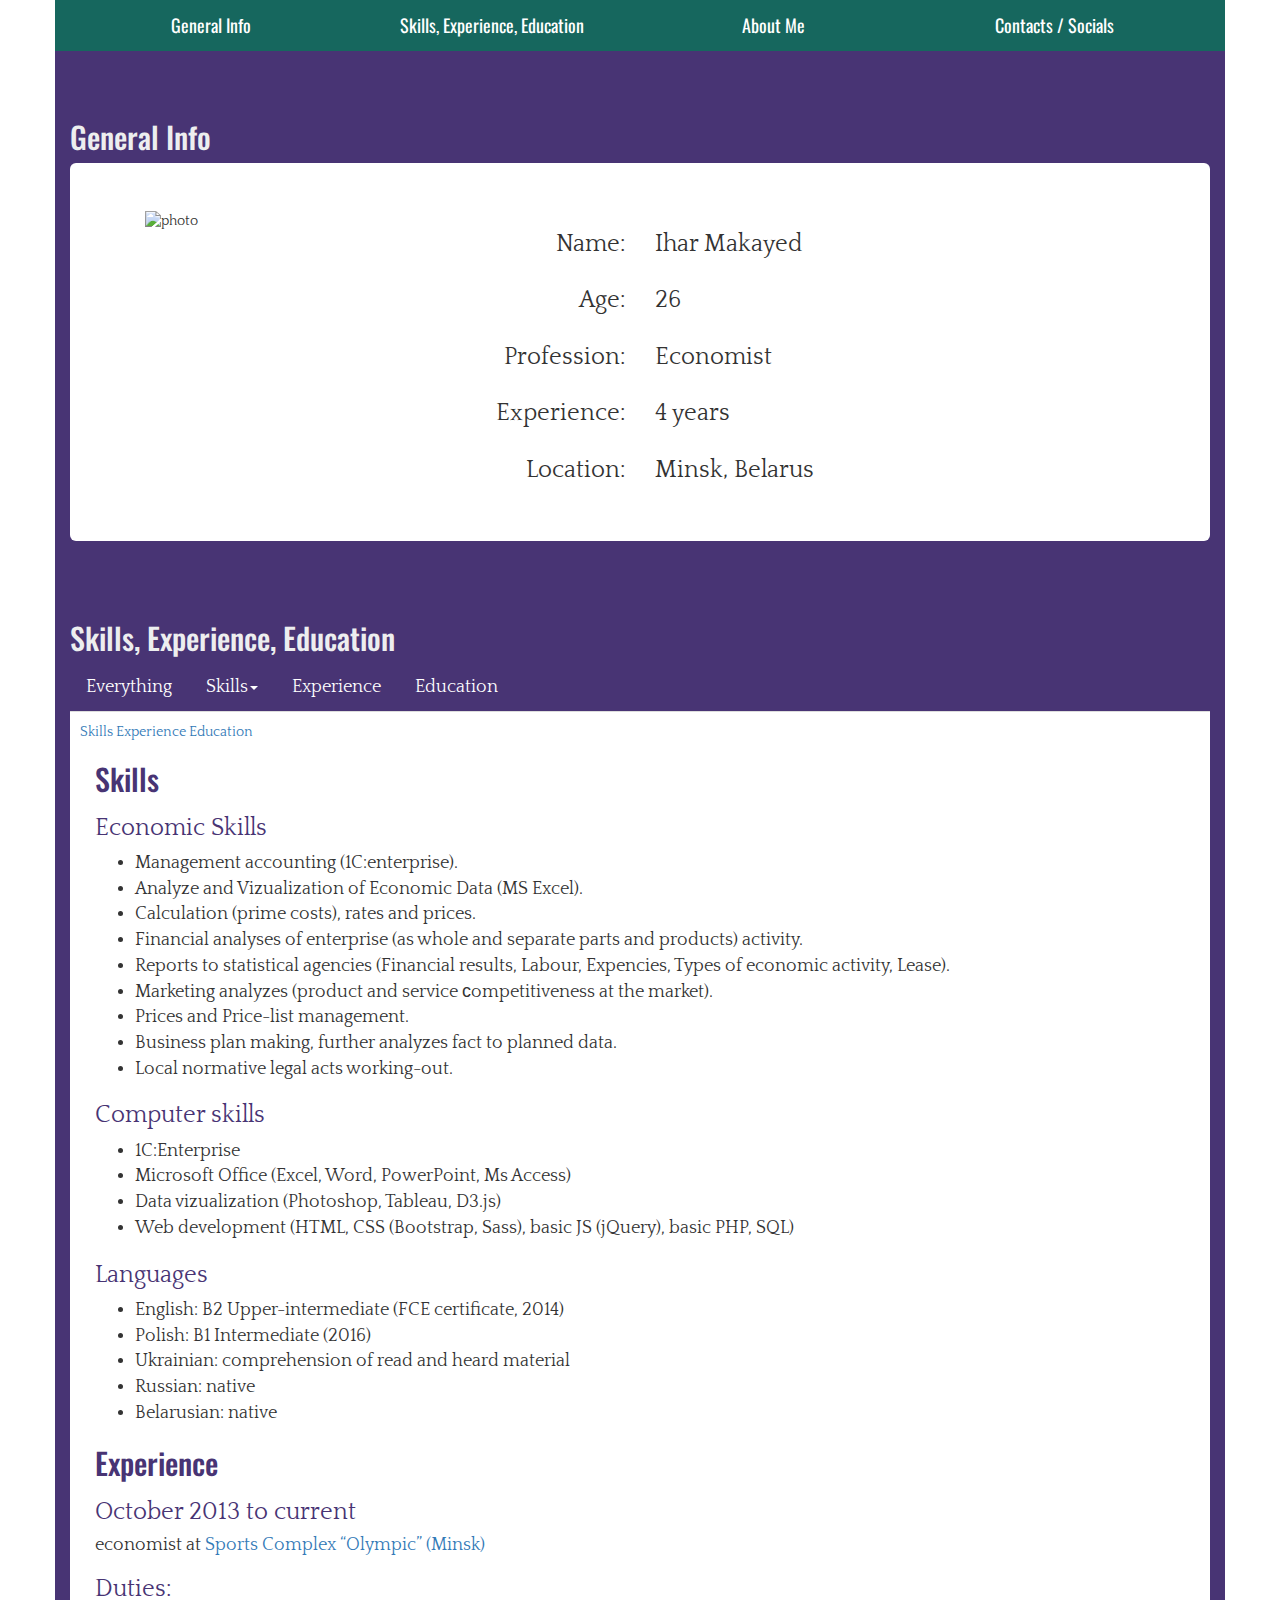
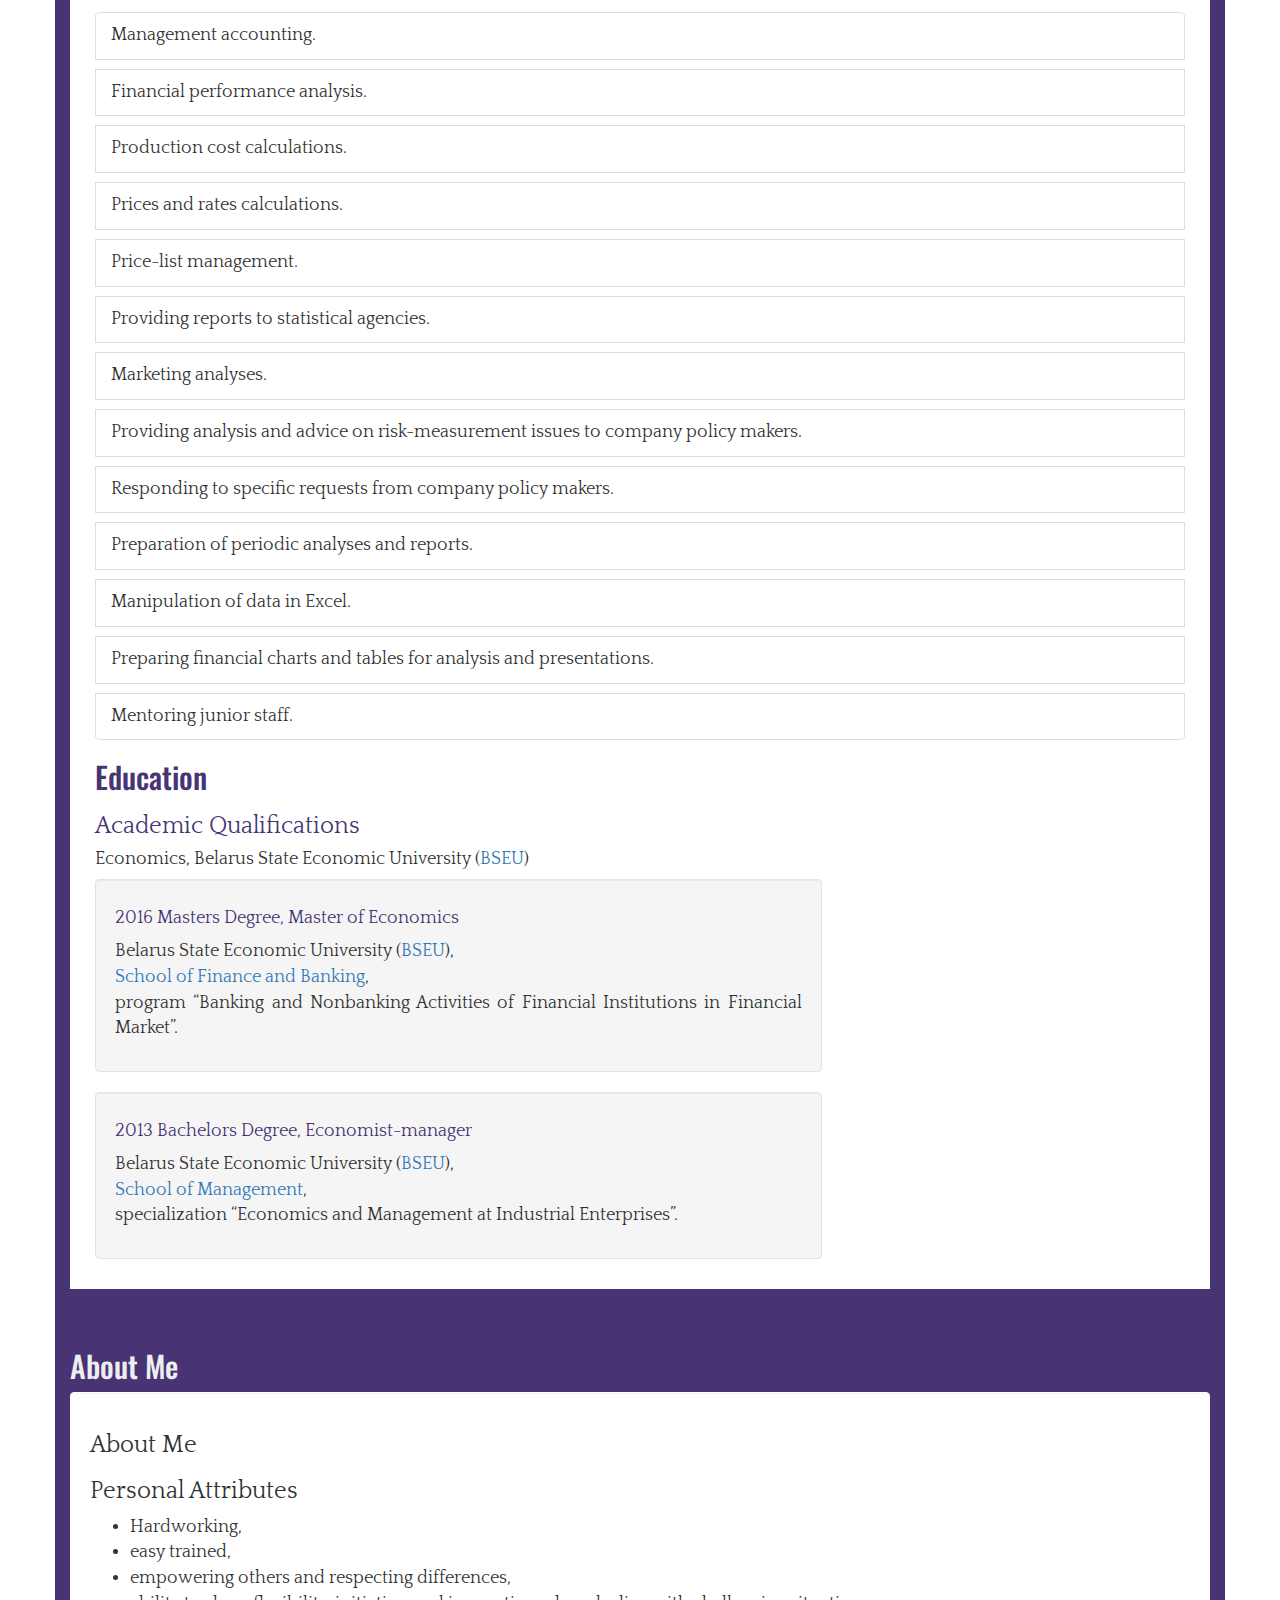
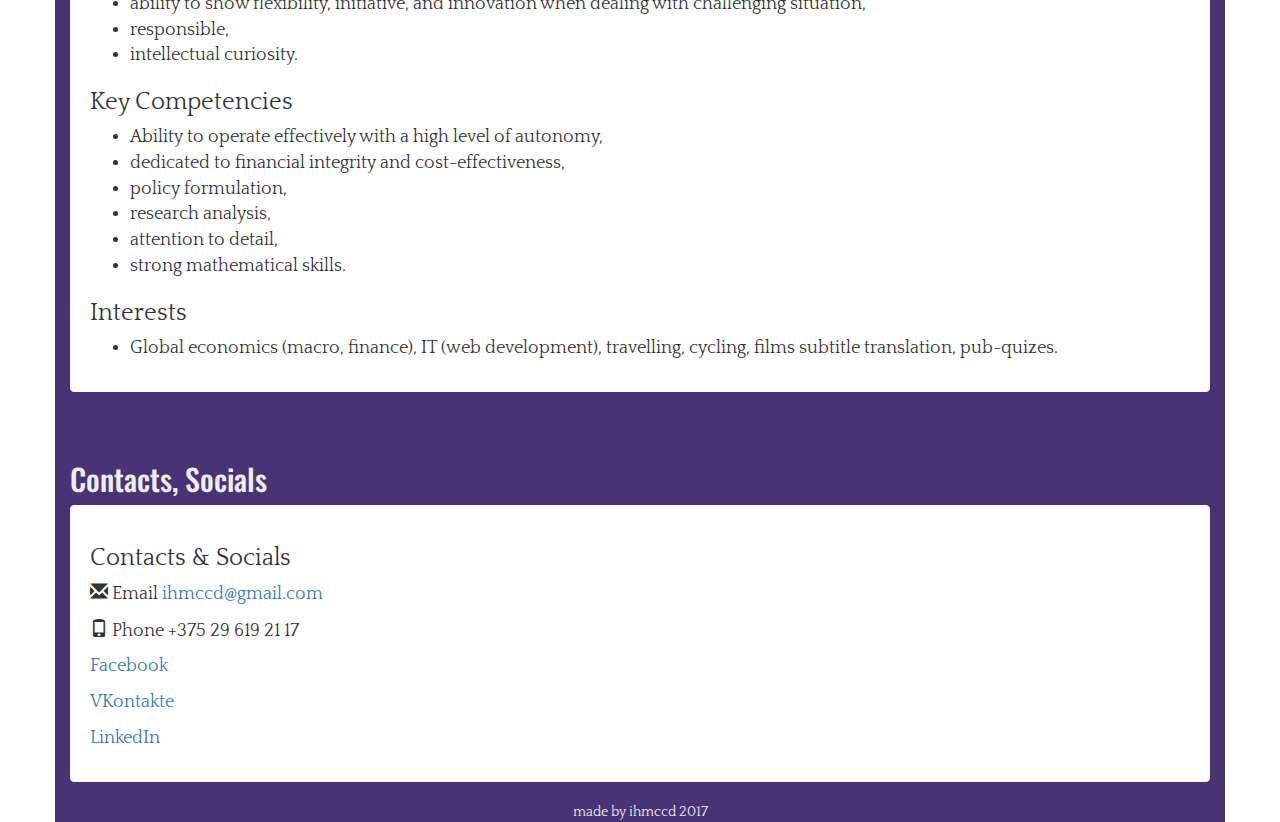
==== commit 2ade0a97: "resume rus eng 05.07_1" ====
--- a/index.html
+++ b/index.html
@@ -27,7 +27,7 @@
 		 <li class="col-xs-6 col-sm-3 col-md-3"><a href="#skills_exp_edu">Skills, Experience, Education</a></li>
 		 <li class="col-xs-6 col-sm-3 col-md-3"><a href="#about_me">About Me</a></li>
 		 <li class="col-xs-6 col-sm-3 col-md-3"><a href="#contacts">Contacts / Socials</a></li>
-		 
+
 	 </ul>
  </div>
 </nav>
@@ -145,13 +145,13 @@
 					<h3 class="css_everything_headings"> Academic Qualifications</h3>
 					<h4> Economics, Belarus State Economic University (<a href="http://bseu.by/english/" title="bseu page" target="_blank">BSEU</a>)</h4>
 
-					<div class="col-md-8">
+					<div class="col-md-8 well">
 					<h4 class="css_everything_headings">2016 Masters Degree, Master of Economics </h4>
 					<p  class="text-justify"> Belarus State Economic University (<a href="http://bseu.by/english/" title="bseu page" target="_blank">BSEU</a>),</br> <a href="http://bseu.by/english/faculty1/faculty1.htm" target="_blank">School of Finance and Banking</a>,</br> program “Banking and Nonbanking Activities of Financial Institutions in Financial Market”.</p>
 		</div>
 
 
-					<div class="col-md-8">
+					<div class="col-md-8 well">
 					<h4 class="css_everything_headings">2013 Bachelors Degree, Economist-manager</h4>
 					<p  class="text-justify"> Belarus State Economic University (<a href="http://bseu.by/english/" title="bseu page" target="_blank">BSEU</a>), </br><a href="http://bseu.by/english/faculty2/faculty2.htm" target="_blank">School of Management</a>,</br> specialization “Economics and Management at Industrial Enterprises”.</p>
 				</div>
@@ -348,13 +348,13 @@
 
 		</div>
 
-			<div class="col-md-8">
+			<div class="col-md-8 well">
 			<h4>2016 Masters Degree, Master of Economics </h4>
 			<p  class="text-justify"> Belarus State Economic University (<a href="http://bseu.by/english/" title="bseu page" target="_blank">BSEU</a>),</br> <a href="http://bseu.by/english/faculty1/faculty1.htm" target="_blank">School of Finance and Banking</a>,</br> program “Banking and Nonbanking Activities of Financial Institutions in Financial Market”.</p>
 </div>
 
 
-			<div class="col-md-8">
+			<div class="col-md-8 well">
 			<h4>2013 Bachelors Degree, Economist-manager</h4>
 			<p  class="text-justify"> Belarus State Economic University (<a href="http://bseu.by/english/" title="bseu page" target="_blank">BSEU</a>), </br><a href="http://bseu.by/english/faculty2/faculty2.htm" target="_blank">School of Management</a>,</br> specialization “Economics and Management at Industrial Enterprises”.</p>
 		</div>
@@ -411,11 +411,12 @@
 
 
 	</div>
-</div>
-
-<footer class="container">
-made by ihmccd 2017
-</footer>
+	<footer>
+	made by ihmccd 2017
+	</footer>
+</div>
+
+
 </div>
 <script src="https://ajax.googleapis.com/ajax/libs/jquery/3.2.1/jquery.min.js"></script>
 <!-- Latest compiled and minified JavaScript -->
--- a/css/styles.css
+++ b/css/styles.css
@@ -1,7 +1,7 @@
 body {
 	padding-top: 50px;
 /*background-color: #edeeef*/
-	font-family: 'Quattrocento', serif;
+	font-family: 'Quattrocento', 'Open Sans', sans-serif;
 
 }
 
